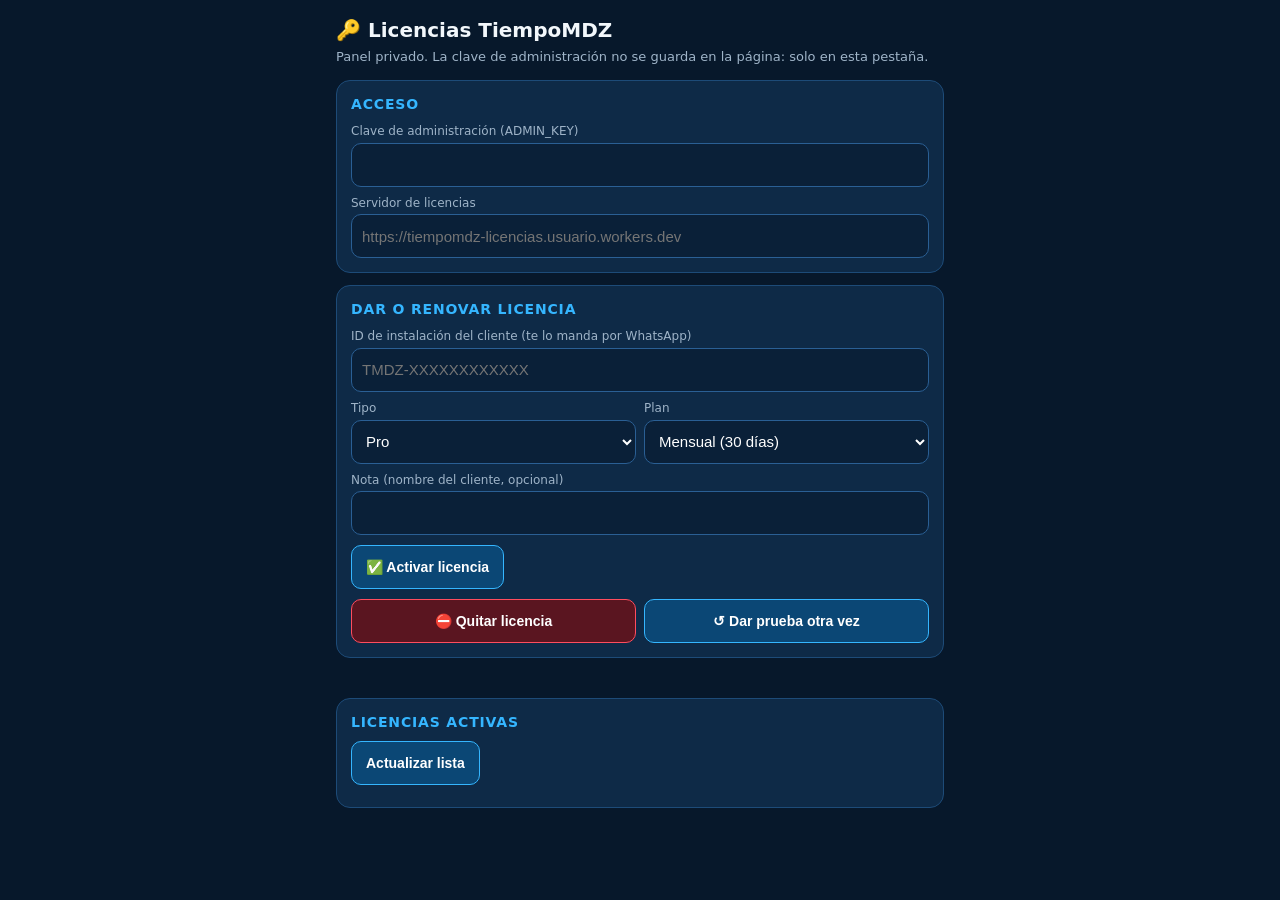
==== admin.html @ 221ea5d6 "Add files via upload" ====
<!doctype html>
<html lang="es"><head><meta charset="utf-8"><meta name="viewport" content="width=device-width,initial-scale=1"><meta name="robots" content="noindex">
<title>Licencias · TiempoMDZ (administración)</title>
<style>
:root{--bg:#07182b;--card:#0e2a47;--ink:#f2f7fb;--dim:#9fb4c8;--acc:#35b6ff;--ok:#3ddc97;--bad:#ff4d5e}
*{box-sizing:border-box}body{margin:0;background:var(--bg);color:var(--ink);font:15px/1.4 system-ui,sans-serif;padding:16px;max-width:640px;margin-inline:auto}
h1{font-size:20px;margin:0 0 4px}p.s{color:var(--dim);margin:0 0 14px;font-size:13px}
.c{background:var(--card);border:1px solid #1d4b78;border-radius:14px;padding:14px;margin:0 0 12px}
h2{font-size:14px;margin:0 0 8px;color:var(--acc);text-transform:uppercase;letter-spacing:.06em}
label{display:block;font-size:12px;color:var(--dim);margin:8px 0 3px}
input,select{width:100%;min-height:44px;border-radius:10px;border:1px solid #2a5f94;background:#0a2038;color:#fff;padding:6px 10px;font-size:15px}
button{min-height:44px;border-radius:10px;border:1px solid var(--acc);background:#0b4775;color:#fff;font-weight:700;padding:0 14px;margin-top:10px;font-size:14px}
button.r{border-color:var(--bad);background:#5a1520}button:disabled{opacity:.5}
.row{display:flex;gap:8px}.row>*{flex:1}
#msg{min-height:22px;font-size:13px;margin:6px 0}.ok{color:var(--ok)}.bad{color:var(--bad)}
table{width:100%;border-collapse:collapse;font-size:12.5px}td,th{padding:6px 4px;border-bottom:1px solid #1d4b78;text-align:left}
code{background:#0a2038;padding:1px 5px;border-radius:5px}
</style></head><body>
<h1>🔑 Licencias TiempoMDZ</h1>
<p class="s">Panel privado. La clave de administración no se guarda en la página: solo en esta pestaña.</p>
<div class="c"><h2>Acceso</h2>
<label>Clave de administración (ADMIN_KEY)</label><input id="key" type="password" autocomplete="off">
<label>Servidor de licencias</label><input id="url" placeholder="https://tiempomdz-licencias.usuario.workers.dev"></div>
<div class="c"><h2>Dar o renovar licencia</h2>
<label>ID de instalación del cliente (te lo manda por WhatsApp)</label><input id="dev" placeholder="TMDZ-XXXXXXXXXXXX" autocapitalize="characters">
<div class="row"><div><label>Tipo</label><select id="tier"><option value="pro">Pro</option><option value="basic">Básica</option></select></div>
<div><label>Plan</label><select id="plan"><option value="M">Mensual (30 días)</option><option value="S">Semestral (182 días)</option><option value="A">Anual (365 días)</option></select></div></div>
<label>Nota (nombre del cliente, opcional)</label><input id="note" maxlength="80">
<button id="grant">✅ Activar licencia</button>
<div class="row"><button id="revoke" class="r">⛔ Quitar licencia</button><button id="reset">↺ Dar prueba otra vez</button></div></div>
<div id="msg"></div>
<div class="c"><h2>Licencias activas</h2><button id="list" style="margin-top:0">Actualizar lista</button><div id="out" style="margin-top:8px;overflow-x:auto"></div></div>
<script src="config.js"></script>
<script>
const $=id=>document.getElementById(id);
$('url').value=sessionStorage.getItem('adm_url')||(window.CM_CFG&&CM_CFG.licUrl)||'';$('key').value=sessionStorage.getItem('adm_key')||'';
const say=(t,ok)=>{$('msg').textContent=t;$('msg').className=ok?'ok':'bad'};
async function call(path,body){
  const u=$('url').value.trim().replace(/\/+$/,''),k=$('key').value;if(!u||!k){say('Completá la clave y el servidor.');return null}
  sessionStorage.setItem('adm_url',u);sessionStorage.setItem('adm_key',k);
  try{const r=await fetch(u+path,{method:body?'POST':'GET',headers:{Authorization:'Bearer '+k,'Content-Type':'text/plain'},body:body?JSON.stringify(body):undefined});const j=await r.json();if(!r.ok){say('✖ '+(j.error||r.status));return null}return j}
  catch(e){say('✖ No pude conectar con el servidor.');return null}
}
const dev=()=>$('dev').value.trim().toUpperCase();
const fmt=ms=>new Date(ms).toLocaleDateString('es-AR');
$('grant').onclick=async()=>{const j=await call('/admin/grant',{device:dev(),tier:$('tier').value,plan:$('plan').value,note:$('note').value});if(j){say('✔ '+(j.tier==='pro'?'Pro':'Básica')+' activa hasta el '+fmt(j.exp),true);list()}};
$('revoke').onclick=async()=>{if(!confirm('¿Quitar la licencia de '+dev()+'?'))return;const j=await call('/admin/revoke',{device:dev()});if(j){say('✔ Licencia quitada',true);list()}};
$('reset').onclick=async()=>{const j=await call('/admin/reset-trial',{device:dev()});if(j)say(j.existia?'✔ Prueba reiniciada: el cliente tiene 5 días otra vez':'No había prueba registrada para ese ID.',j.existia)};
async function list(){const j=await call('/admin/list');if(!j)return;const o=$('out');o.textContent='';
  if(!j.licenses.length){o.textContent='Sin licencias.';return}
  const t=document.createElement('table');t.innerHTML='<tr><th>ID</th><th>Tipo</th><th>Vence</th><th>Nota</th></tr>';
  j.licenses.forEach(l=>{const r=t.insertRow();[l.device,l.tier==='pro'?'Pro':'Básica',fmt(l.exp)+(l.exp<Date.now()?' (vencida)':''),l.note||''].forEach(v=>{r.insertCell().textContent=v});r.cells[0].style.cursor='pointer';r.cells[0].onclick=()=>{$('dev').value=l.device}});o.appendChild(t)}
$('list').onclick=list;
</script></body></html>
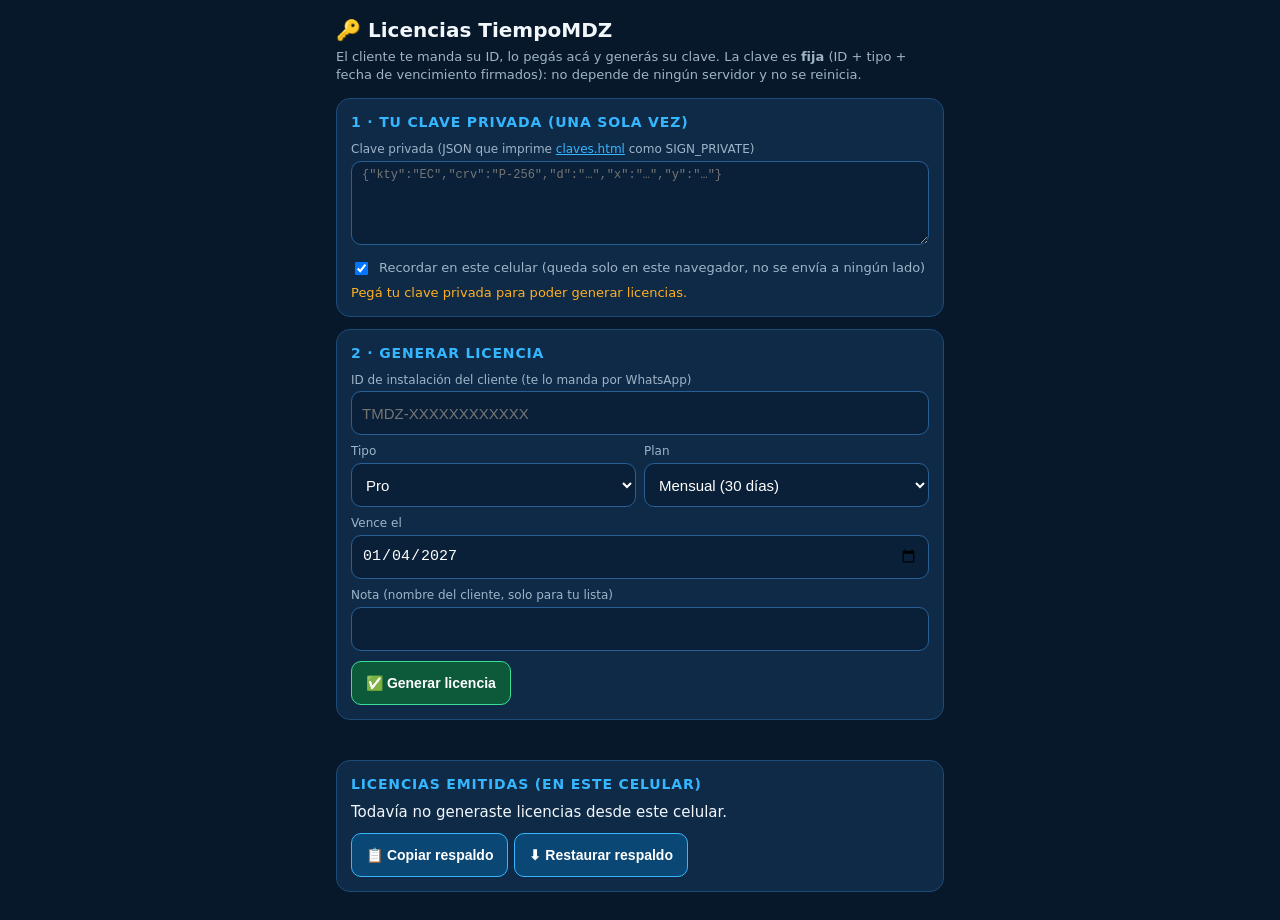
==== commit d2bfaddb: "Add files via upload" ====
--- a/admin.html
+++ b/admin.html
@@ -2,53 +2,112 @@
 <html lang="es"><head><meta charset="utf-8"><meta name="viewport" content="width=device-width,initial-scale=1"><meta name="robots" content="noindex">
 <title>Licencias · TiempoMDZ (administración)</title>
 <style>
-:root{--bg:#07182b;--card:#0e2a47;--ink:#f2f7fb;--dim:#9fb4c8;--acc:#35b6ff;--ok:#3ddc97;--bad:#ff4d5e}
+:root{--bg:#07182b;--card:#0e2a47;--ink:#f2f7fb;--dim:#9fb4c8;--acc:#35b6ff;--ok:#3ddc97;--bad:#ff4d5e;--warn:#ffb020}
 *{box-sizing:border-box}body{margin:0;background:var(--bg);color:var(--ink);font:15px/1.4 system-ui,sans-serif;padding:16px;max-width:640px;margin-inline:auto}
 h1{font-size:20px;margin:0 0 4px}p.s{color:var(--dim);margin:0 0 14px;font-size:13px}
 .c{background:var(--card);border:1px solid #1d4b78;border-radius:14px;padding:14px;margin:0 0 12px}
 h2{font-size:14px;margin:0 0 8px;color:var(--acc);text-transform:uppercase;letter-spacing:.06em}
 label{display:block;font-size:12px;color:var(--dim);margin:8px 0 3px}
-input,select{width:100%;min-height:44px;border-radius:10px;border:1px solid #2a5f94;background:#0a2038;color:#fff;padding:6px 10px;font-size:15px}
-button{min-height:44px;border-radius:10px;border:1px solid var(--acc);background:#0b4775;color:#fff;font-weight:700;padding:0 14px;margin-top:10px;font-size:14px}
-button.r{border-color:var(--bad);background:#5a1520}button:disabled{opacity:.5}
+input,select,textarea{width:100%;min-height:44px;border-radius:10px;border:1px solid #2a5f94;background:#0a2038;color:#fff;padding:6px 10px;font-size:15px}
+textarea{font:12px monospace;min-height:84px}
+button{min-height:44px;border-radius:10px;border:1px solid var(--acc);background:#0b4775;color:#fff;font-weight:700;padding:0 14px;margin:10px 6px 0 0;font-size:14px}
+button.r{border-color:var(--bad);background:#5a1520}button.g{border-color:var(--ok);background:#0d5a3a}
 .row{display:flex;gap:8px}.row>*{flex:1}
-#msg{min-height:22px;font-size:13px;margin:6px 0}.ok{color:var(--ok)}.bad{color:var(--bad)}
-table{width:100%;border-collapse:collapse;font-size:12.5px}td,th{padding:6px 4px;border-bottom:1px solid #1d4b78;text-align:left}
-code{background:#0a2038;padding:1px 5px;border-radius:5px}
+#msg{min-height:22px;font-size:13px;margin:6px 0}.ok{color:var(--ok)}.bad{color:var(--bad)}.warn{color:var(--warn)}
+table{width:100%;border-collapse:collapse;font-size:12.5px}td,th{padding:6px 4px;border-bottom:1px solid #1d4b78;text-align:left;vertical-align:top}
+.chk{display:flex;align-items:center;gap:8px;font-size:13px;color:var(--dim);margin-top:8px}.chk input{width:auto;min-height:0}
+small{color:var(--dim)}
 </style></head><body>
 <h1>🔑 Licencias TiempoMDZ</h1>
-<p class="s">Panel privado. La clave de administración no se guarda en la página: solo en esta pestaña.</p>
-<div class="c"><h2>Acceso</h2>
-<label>Clave de administración (ADMIN_KEY)</label><input id="key" type="password" autocomplete="off">
-<label>Servidor de licencias</label><input id="url" placeholder="https://tiempomdz-licencias.usuario.workers.dev"></div>
-<div class="c"><h2>Dar o renovar licencia</h2>
-<label>ID de instalación del cliente (te lo manda por WhatsApp)</label><input id="dev" placeholder="TMDZ-XXXXXXXXXXXX" autocapitalize="characters">
+<p class="s">El cliente te manda su ID, lo pegás acá y generás su clave. La clave es <b>fija</b> (ID + tipo + fecha de vencimiento firmados): no depende de ningún servidor y no se reinicia.</p>
+
+<div class="c"><h2>1 · Tu clave privada (una sola vez)</h2>
+<label>Clave privada (JSON que imprime <a href="licencias/claves.html" style="color:var(--acc)">claves.html</a> como SIGN_PRIVATE)</label>
+<textarea id="prv" spellcheck="false" autocomplete="off" placeholder='{"kty":"EC","crv":"P-256","d":"…","x":"…","y":"…"}'></textarea>
+<label class="chk"><input type="checkbox" id="rem" checked> Recordar en este celular (queda solo en este navegador, no se envía a ningún lado)</label>
+<div id="keyst" class="warn" style="font-size:13px;margin-top:6px"></div></div>
+
+<div class="c"><h2>2 · Generar licencia</h2>
+<label>ID de instalación del cliente (te lo manda por WhatsApp)</label><input id="dev" placeholder="TMDZ-XXXXXXXXXXXX" autocapitalize="characters" autocomplete="off">
 <div class="row"><div><label>Tipo</label><select id="tier"><option value="pro">Pro</option><option value="basic">Básica</option></select></div>
 <div><label>Plan</label><select id="plan"><option value="M">Mensual (30 días)</option><option value="S">Semestral (182 días)</option><option value="A">Anual (365 días)</option></select></div></div>
-<label>Nota (nombre del cliente, opcional)</label><input id="note" maxlength="80">
-<button id="grant">✅ Activar licencia</button>
-<div class="row"><button id="revoke" class="r">⛔ Quitar licencia</button><button id="reset">↺ Dar prueba otra vez</button></div></div>
+<label>Vence el <small id="hint"></small></label><input id="exp" type="date">
+<label>Nota (nombre del cliente, solo para tu lista)</label><input id="note" maxlength="80">
+<button id="gen" class="g">✅ Generar licencia</button></div>
 <div id="msg"></div>
-<div class="c"><h2>Licencias activas</h2><button id="list" style="margin-top:0">Actualizar lista</button><div id="out" style="margin-top:8px;overflow-x:auto"></div></div>
+
+<div class="c" id="res" hidden><h2>Clave para el cliente</h2>
+<textarea id="code" readonly></textarea>
+<button id="cpcode">📋 Copiar solo la clave</button><button id="cpmsg">📋 Copiar mensaje completo</button><button id="share">📤 Compartir</button>
+<p class="s" style="margin:10px 0 0">Mandale el mensaje por WhatsApp: el cliente abre la app → 🔑 → pega la clave → Activar.</p></div>
+
+<div class="c"><h2>Licencias emitidas (en este celular)</h2>
+<div id="out" style="overflow-x:auto"></div>
+<button id="bk">📋 Copiar respaldo</button><button id="rs">⬇ Restaurar respaldo</button></div>
+
 <script src="config.js"></script>
 <script>
-const $=id=>document.getElementById(id);
-$('url').value=sessionStorage.getItem('adm_url')||(window.CM_CFG&&CM_CFG.licUrl)||'';$('key').value=sessionStorage.getItem('adm_key')||'';
-const say=(t,ok)=>{$('msg').textContent=t;$('msg').className=ok?'ok':'bad'};
-async function call(path,body){
-  const u=$('url').value.trim().replace(/\/+$/,''),k=$('key').value;if(!u||!k){say('Completá la clave y el servidor.');return null}
-  sessionStorage.setItem('adm_url',u);sessionStorage.setItem('adm_key',k);
-  try{const r=await fetch(u+path,{method:body?'POST':'GET',headers:{Authorization:'Bearer '+k,'Content-Type':'text/plain'},body:body?JSON.stringify(body):undefined});const j=await r.json();if(!r.ok){say('✖ '+(j.error||r.status));return null}return j}
-  catch(e){say('✖ No pude conectar con el servidor.');return null}
+const $=id=>document.getElementById(id),enc=new TextEncoder();
+const PLAN={M:30,S:182,A:365},PN={M:'mensual',S:'semestral',A:'anual',X:''};
+const b64u=b=>btoa(String.fromCharCode(...new Uint8Array(b))).replace(/\+/g,'-').replace(/\//g,'_').replace(/=+$/,'');
+const say=(t,c)=>{$('msg').textContent=t;$('msg').className=c||''};
+const fmt=ms=>new Date(ms).toLocaleDateString('es-AR');
+const ls={g:k=>{try{return localStorage.getItem(k)}catch(e){return null}},s:(k,v)=>{try{localStorage.setItem(k,v)}catch(e){}},d:k=>{try{localStorage.removeItem(k)}catch(e){}}};
+let priv=null,hist=[];try{hist=JSON.parse(ls.g('adm_hist')||'[]')}catch(e){}
+const dev=()=>$('dev').value.trim().toUpperCase();
+const ymd=ms=>{const d=new Date(ms),p=n=>String(n).padStart(2,'0');return d.getFullYear()+'-'+p(d.getMonth()+1)+'-'+p(d.getDate())};
+
+async function loadKey(txt){
+  priv=null;$('keyst').className='warn';
+  if(!txt.trim()){$('keyst').textContent='Pegá tu clave privada para poder generar licencias.';return}
+  try{
+    const j=JSON.parse(txt);if(!j.d||!j.x||!j.y)throw 0;
+    priv=await crypto.subtle.importKey('jwk',{kty:'EC',crv:'P-256',d:j.d,x:j.x,y:j.y},{name:'ECDSA',namedCurve:'P-256'},false,['sign']);
+    const pub=(window.CM_CFG||{}).licPub;
+    if(pub&&pub.x===j.x&&pub.y===j.y){$('keyst').className='ok';$('keyst').textContent='✔ Clave válida y coincide con la clave pública de config.js'}
+    else{$('keyst').className='warn';$('keyst').textContent='✔ Clave válida, pero NO coincide con licPub de config.js: las claves que generes no van a funcionar en la app hasta que pongas esta clave pública en config.js → licPub: '+JSON.stringify({kty:'EC',crv:'P-256',x:j.x,y:j.y})}
+    if($('rem').checked)ls.s('adm_prv',txt.trim());else ls.d('adm_prv');
+  }catch(e){$('keyst').className='bad';$('keyst').textContent='✖ Esa clave privada no es válida.'}
 }
-const dev=()=>$('dev').value.trim().toUpperCase();
-const fmt=ms=>new Date(ms).toLocaleDateString('es-AR');
-$('grant').onclick=async()=>{const j=await call('/admin/grant',{device:dev(),tier:$('tier').value,plan:$('plan').value,note:$('note').value});if(j){say('✔ '+(j.tier==='pro'?'Pro':'Básica')+' activa hasta el '+fmt(j.exp),true);list()}};
-$('revoke').onclick=async()=>{if(!confirm('¿Quitar la licencia de '+dev()+'?'))return;const j=await call('/admin/revoke',{device:dev()});if(j){say('✔ Licencia quitada',true);list()}};
-$('reset').onclick=async()=>{const j=await call('/admin/reset-trial',{device:dev()});if(j)say(j.existia?'✔ Prueba reiniciada: el cliente tiene 5 días otra vez':'No había prueba registrada para ese ID.',j.existia)};
-async function list(){const j=await call('/admin/list');if(!j)return;const o=$('out');o.textContent='';
-  if(!j.licenses.length){o.textContent='Sin licencias.';return}
-  const t=document.createElement('table');t.innerHTML='<tr><th>ID</th><th>Tipo</th><th>Vence</th><th>Nota</th></tr>';
-  j.licenses.forEach(l=>{const r=t.insertRow();[l.device,l.tier==='pro'?'Pro':'Básica',fmt(l.exp)+(l.exp<Date.now()?' (vencida)':''),l.note||''].forEach(v=>{r.insertCell().textContent=v});r.cells[0].style.cursor='pointer';r.cells[0].onclick=()=>{$('dev').value=l.device}});o.appendChild(t)}
-$('list').onclick=list;
+$('prv').oninput=()=>loadKey($('prv').value);$('rem').onchange=()=>loadKey($('prv').value);
+const saved=ls.g('adm_prv');if(saved){$('prv').value=saved;loadKey(saved)}else loadKey('');
+
+function lastExp(d){return hist.filter(h=>h.device===d).reduce((m,h)=>Math.max(m,h.exp),0)}
+function suggest(){ // renovar suma días: si ya tiene licencia vigente, se cuenta desde su vencimiento
+  const days=PLAN[$('plan').value],d=dev(),from=Math.max(Date.now(),lastExp(d));
+  $('exp').value=ymd(from+days*864e5);$('hint').textContent=lastExp(d)>Date.now()?'(renueva desde su vencimiento actual, '+fmt(lastExp(d))+')':'';
+}
+$('plan').onchange=suggest;$('dev').oninput=suggest;suggest();
+
+$('gen').onclick=async()=>{
+  if(!priv){say('✖ Primero pegá tu clave privada.','bad');return}
+  const d=dev();if(!/^TMDZ-[A-Z0-9]{12}$/.test(d)){say('✖ ID inválido (formato TMDZ-XXXXXXXXXXXX).','bad');return}
+  const [y,m,dd]=$('exp').value.split('-').map(Number);if(!y){say('✖ Elegí la fecha de vencimiento.','bad');return}
+  const exp=new Date(y,m-1,dd,23,59,59).getTime();if(exp<=Date.now()){say('✖ La fecha de vencimiento ya pasó.','bad');return}
+  const payload={v:2,d,t:$('tier').value,p:$('plan').value,e:exp,i:Date.now()};
+  const body=b64u(enc.encode(JSON.stringify(payload))),sig=await crypto.subtle.sign({name:'ECDSA',hash:'SHA-256'},priv,enc.encode(body));
+  const code='TMDZ2.'+body+'.'+b64u(sig),tn=payload.t==='pro'?'PRO':'BÁSICA';
+  const msg='Tu licencia '+tn+' '+PN[payload.p]+' de TiempoMDZ está lista ✅ (vence el '+fmt(exp)+').\nAbrí la app → tocá 🔑 → pegá esta clave y tocá Activar:\n\n'+code;
+  hist=hist.filter(h=>!(h.device===d&&h.exp===exp));
+  hist.unshift({device:d,tier:payload.t,plan:payload.p,exp,note:$('note').value.trim(),at:Date.now(),code,msg});
+  ls.s('adm_hist',JSON.stringify(hist.slice(0,300)));
+  $('code').value=code;$('code').dataset.msg=msg;$('res').hidden=false;say('✔ '+tn+' '+PN[payload.p]+' hasta el '+fmt(exp),'ok');draw();
+  $('res').scrollIntoView({behavior:'smooth'});
+};
+async function copy(t,b){try{await navigator.clipboard.writeText(t);const o=b.textContent;b.textContent='✔ Copiado';setTimeout(()=>b.textContent=o,1600)}catch(e){say('Copiá a mano desde el cuadro.','warn')}}
+$('cpcode').onclick=e=>copy($('code').value,e.target);
+$('cpmsg').onclick=e=>copy($('code').dataset.msg||$('code').value,e.target);
+$('share').onclick=()=>{const t=$('code').dataset.msg||$('code').value;if(navigator.share)navigator.share({text:t}).catch(()=>{});else window.open('https://wa.me/?text='+encodeURIComponent(t),'_blank')};
+
+function draw(){
+  const o=$('out');o.textContent='';if(!hist.length){o.textContent='Todavía no generaste licencias desde este celular.';return}
+  const t=document.createElement('table');t.innerHTML='<tr><th>ID / nota</th><th>Tipo</th><th>Vence</th><th></th></tr>';
+  hist.forEach(h=>{const r=t.insertRow(),a=r.insertCell();a.textContent=h.device+(h.note?' · '+h.note:'');a.style.cursor='pointer';a.onclick=()=>{$('dev').value=h.device;suggest();scrollTo({top:0,behavior:'smooth'})};
+    r.insertCell().textContent=(h.tier==='pro'?'Pro ':'Básica ')+(PN[h.plan]||'');const e=r.insertCell();e.textContent=fmt(h.exp)+(h.exp<Date.now()?' (vencida)':'');
+    const b=document.createElement('button');b.textContent='📋';b.title='Copiar mensaje con la clave';b.style.margin='0';b.onclick=ev=>copy(h.msg||h.code,ev.target);r.insertCell().appendChild(b)});
+  o.appendChild(t);
+}
+$('bk').onclick=e=>copy(JSON.stringify(hist),e.target);
+$('rs').onclick=()=>{const t=prompt('Pegá el respaldo (JSON) que copiaste antes:');if(!t)return;try{const a=JSON.parse(t);if(!Array.isArray(a))throw 0;const seen=new Set(hist.map(h=>h.device+h.exp));a.forEach(h=>{if(h&&h.device&&h.exp&&!seen.has(h.device+h.exp))hist.push(h)});hist.sort((x,y)=>y.at-x.at);ls.s('adm_hist',JSON.stringify(hist));draw();say('✔ Respaldo restaurado','ok')}catch(e){say('✖ Ese respaldo no es válido.','bad')}};
+draw();
 </script></body></html>
